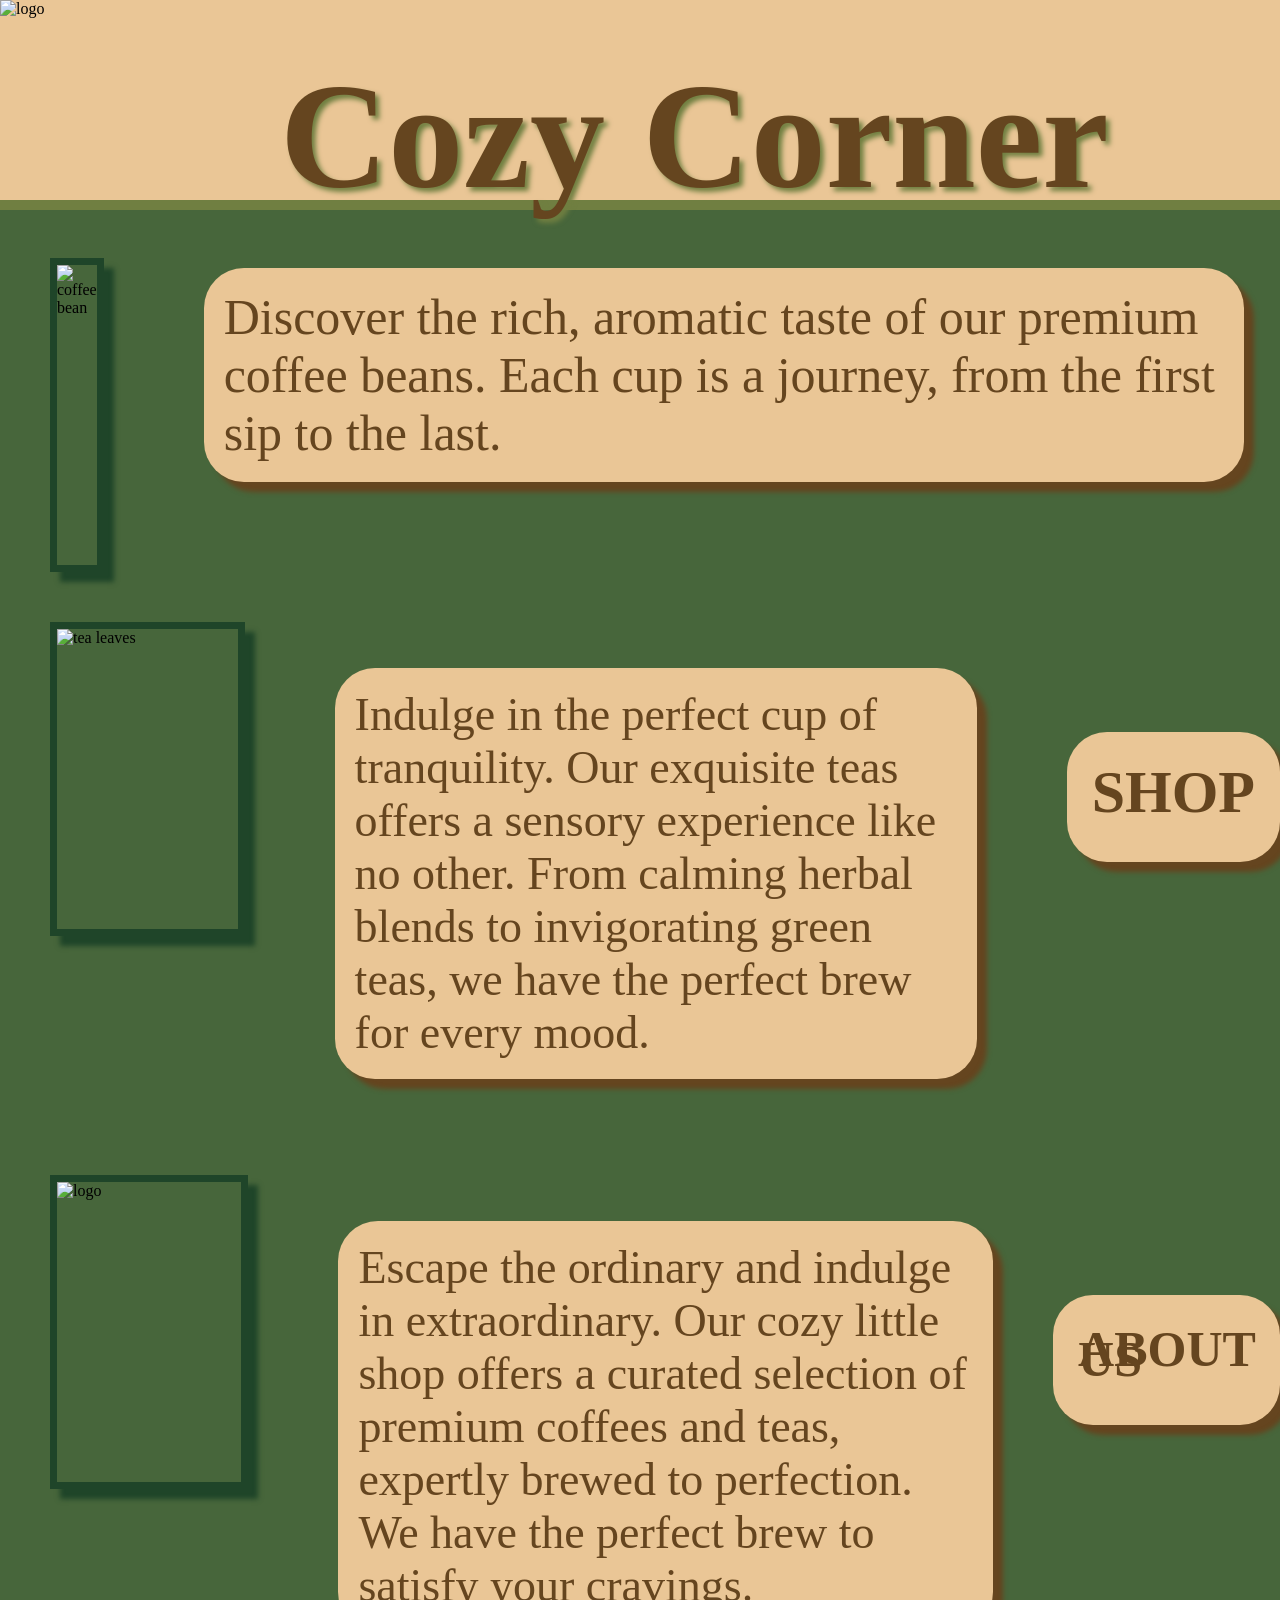
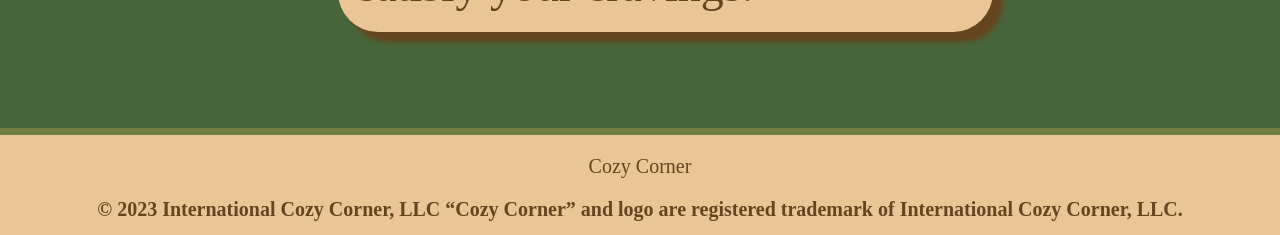
==== index.html @ a543bb37 "Rename coffeetea.html to index.html" ====
<!DOCTYPE html>
<html lang="en">
<head>
    <meta charset="UTF-8">
    <meta name="viewport" content="width=device-width, initial-scale=1.0">
    <link rel="stylesheet" href="coffeestyle.css">
    <title>Cozy Corner</title>
</head>
<body>
    <header>
        <div class="topnav">
            <img src="Images/Coffeetea-removebg-preview.png" alt="logo">
           <h1>Cozy Corner</h1>
        </div>
    </header>
    <br>
    <main>
        <div class="cshop">
            <img src="Images/Coffee Bean.jpg" alt="coffee bean">
            <div>
                <p>Discover the rich, aromatic taste of our premium coffee beans. Each cup is a journey, from the first sip to the last.</p>
            </div>
            <a href="shopc.html" target="_self"><h1>SHOP</h1></a>
        </div>
        <div class="tshop">
            <img src="Images/tealeaves.jpg" alt="tea leaves">
            <p>Indulge in the perfect cup of tranquility. Our exquisite teas offers a sensory experience like no other. From calming herbal blends to invigorating green teas, we have the perfect brew for every mood.</p>
            <a href="shopt.html" target="_self"><h1>SHOP</h1></a>
        </div>
        <div class="aboutus">
            <img src="Images/CC logo.avif" alt="logo">
            <p>Escape the ordinary and indulge in extraordinary. Our cozy little shop offers a curated selection of premium coffees and teas, expertly brewed to perfection. We have the perfect brew to satisfy your cravings.</p>
            <a href="aboutus.html" target="_self"><h1>ABOUT US</h1></a>
        </div>
    </main>
    <footer>
        <div class="footer">
            <p>Cozy Corner</p>
            <p><b>
                © 2023 International Cozy Corner, LLC “Cozy Corner” and logo are registered trademark of International Cozy Corner, LLC.
            </p></b>
        </div>
    </footer>
</body>
</html>
---- coffeestyle.css ----
body {
    background-color: rgb(71, 102, 59);
    margin: 0%;
}
.topnav {
    background-color: rgb(234, 198, 150);
    position: absolute;
    display: flex;
    flex-direction: row;
    height: 200px;
    border-bottom: 10px rgb(112, 127, 65) solid;
    animation-name: topnavani;
    animation-duration: 1.5s;
    animation-fill-mode: forwards;    
}
@keyframes topnavani {
    from {
        top:-200px
    }
    to {
        top:0px
    }
}
.topnav img {
    width: 250px;
    height: 200px;
}
.topnav h1 {
    color: rgb(101, 69, 31);
    text-shadow: 4px 4px 5px rgb(112, 127, 65);
    width: 1000px;
    margin-top: 50px;
    padding-bottom: 50px;
    padding-right: 623px;
    margin-left: 30px;
    font-size: 150px;
}
.cshop {
    display: flex;
    flex-direction: row;
    position: relative;
    margin-top: 200px;
    animation-name: cshopani;
    animation-duration: 2s;
    animation-timing-function: cubic-bezier(0.95,0.04,0.17,0.72);
    animation-fill-mode: forwards;
}
@keyframes cshopani {
    from {
        left: -500px;
        opacity: 0;
    }
    to {
        left: 0px;
        opacity: 1;
    }
}
.cshop img {
    width: 300px;
    height: 300px;
    margin-top: 40px;
    margin-right: 50px;
    margin-left: 50px;
    border: 7px solid rgb(31, 69, 41);
    box-shadow: 10px 10px 5px rgb(31, 69, 41);
    transition: transform .5s;
}
.cshop img:hover {
    transform: scale(1.1);
}
.cshop p {
    background-color: rgb(234, 198, 150);
    color: rgb(101, 69, 31);
    font-size: 50px;
    width: 1000px;
    padding: 20px;
    margin-right: 50px;
    margin-left: 50px;
    border: none;
    border-radius: 40px;
    box-shadow: 10px 10px 5px rgb(101, 69, 31);
}
.cshop a {
    background-color: rgb(234, 198, 150);
    color: rgb(101, 69, 31);
    text-decoration: none;
    font-size: 30px;
    line-height: 10px;
    height: 100px;
    padding: 15px 25px;
    margin-top: 120px;
    margin-left: 30px;
    border: none;
    border-radius: 40px;
    box-shadow: 10px 10px 5px rgb(101, 69, 31);
    transition: transform .2s;
}
.cshop a:hover {
    transform: scale(1.2);
    color: rgb(31, 69, 41);
    background-color: rgb(112, 127, 65);
}
.tshop {
    position: relative;
    display: flex;
    flex-direction: row;
    margin-top: 50px;
    animation-name: tshopani;
    animation-duration: 2.3s;
    animation-timing-function: cubic-bezier(0.95,0.04,0.17,0.72);
    animation-fill-mode: forwards;
}
@keyframes tshopani {
    from {
        left: -500px;
        opacity: 0;
    }
    to {
        left: 0px;
        opacity: 1;
    }
}
.tshop img {
    width: 300px;
    height: 300px;
    margin-left: 50px;
    border: 7px solid rgb(31, 69, 41);
    box-shadow: 10px 10px 5px rgb(31, 69, 41);
    transition: transform .5s;
}
.tshop img:hover {
    transform: scale(1.1);
}
.tshop p {
    background-color: rgb(234, 198, 150);
    color: rgb(101, 69, 31);
    font-size: 46px;
    width: 1000px;
    padding: 20px;
    margin-left: 90px;
    margin-right: 50px;
    border: none;
    border-radius: 40px;
    box-shadow: 10px 10px 5px rgb(101, 69, 31);

}
.tshop a {
    background-color: rgb(234, 198, 150);
    color: rgb(101, 69, 31);
    font-size: 30px;
    line-height: 10px;
    text-decoration: none;
    height: 100px;
    padding: 15px 25px;
    margin-top: 110px;
    margin-left: 40px;
    border: none;
    border-radius: 40px;
    box-shadow: 10px 10px 5px rgb(101, 69, 31);
    transition: transform .2s;
}
.tshop a:hover {
    transform: scale(1.2);
    color: rgb(31, 69, 41);
    background-color: rgb(112, 127, 65);
}
.aboutus {
    position: relative;
    display: flex;
    flex-direction: row;
    margin-top: 50px;
    animation-name: aboutusani;
    animation-duration: 2.6s;
    animation-timing-function: cubic-bezier(0.95,0.04,0.17,0.72);
    animation-fill-mode: forwards;
}
@keyframes aboutusani {
    from {
        left: -500px;
        opacity: 0;
    }
    to {
        left: 0px;
        opacity: 1;
    }
}
.aboutus img {
    width: 300px;
    height: 300px;
    margin-left: 50px;
    border: 7px solid rgb(31, 69, 41);
    box-shadow: 10px 10px 5px rgb(31, 69, 41);
    transition: transform .5s;
}
.aboutus img:hover {
    transform: scale(1.1);
}
.aboutus p {
    background-color: rgb(234, 198, 150);
    color: rgb(101, 69, 31);
    font-size: 46px;
    width: 1000px;
    padding: 20px;
    margin-left: 90px;
    margin-right: 50px;
    border: none;
    border-radius: 40px;
    box-shadow: 10px 10px 5px rgb(101, 69, 31);
}
.aboutus a {
    background-color: rgb(234, 198, 150);
    color: rgb(101, 69, 31);
    font-size: 25px;
    text-decoration: none;
    height: 100px;
    line-height: 10px;
    padding: 15px 25px;
    margin-top: 120px;
    margin-left: 10px;
    border: none;
    border-radius: 40px;
    box-shadow: 10px 10px 5px rgb(101, 69, 31);
    transition: transform .2s;
}
.aboutus a:hover {
    transform: scale(1.2);
    color: rgb(31, 69, 41);
    background-color: rgb(112, 127, 65);
}
.footer {
    background-color: rgb(234, 198, 150);
    border-top: 7px solid rgb(112, 127, 65);
    margin-top: 50px;
    height: 100px;
}
.footer p {
    color: rgb(101, 69, 31);
    font-size: 20px;
    text-align: center;
}
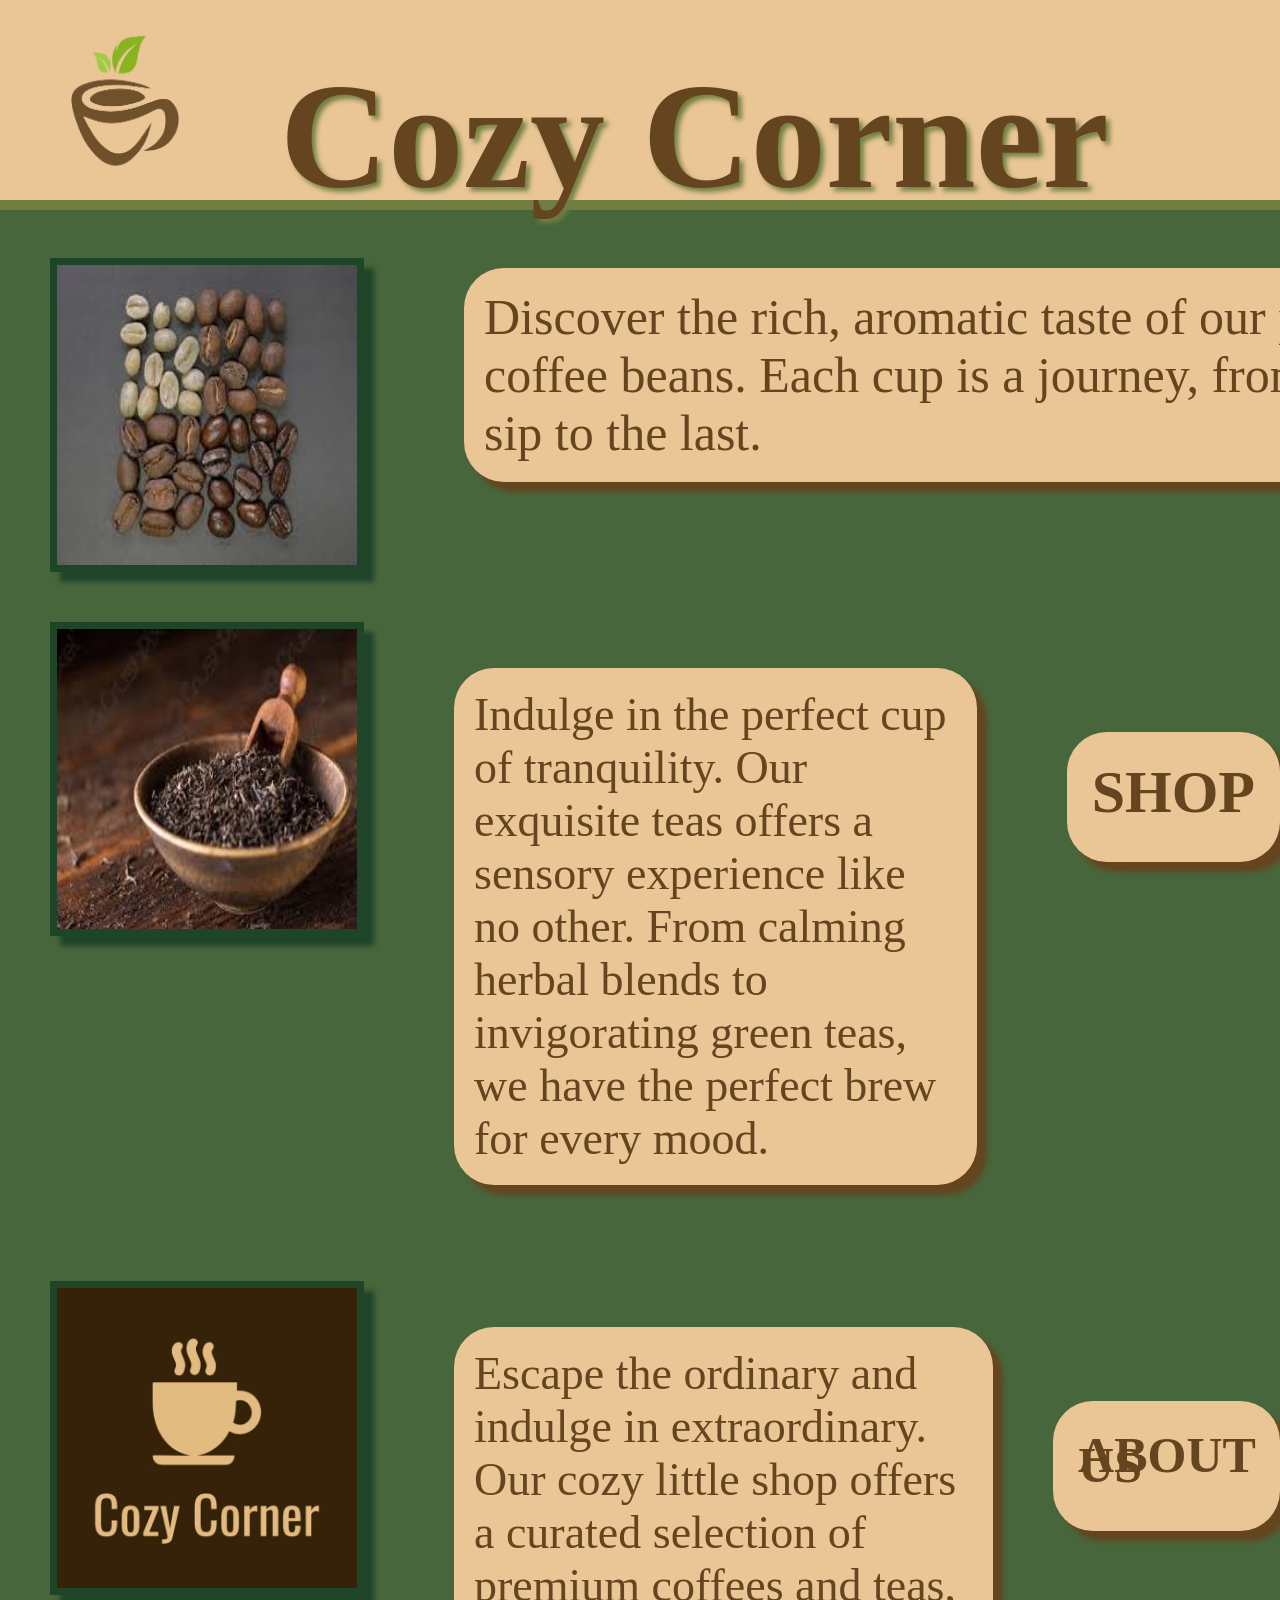
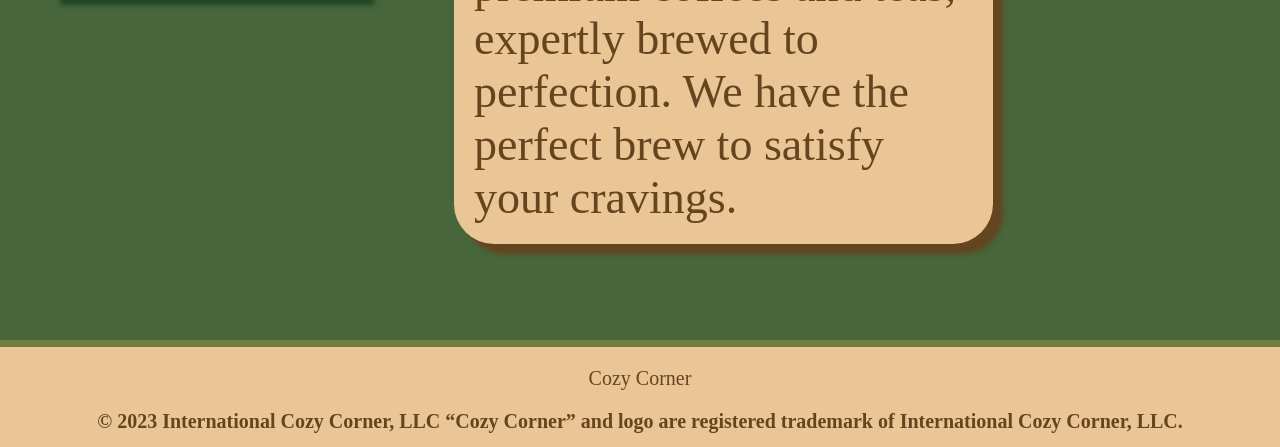
==== commit beaff8fa: "fix: renaming of files" ====
--- a/index.html
+++ b/index.html
@@ -9,26 +9,26 @@
 <body>
     <header>
         <div class="topnav">
-            <img src="Images/Coffeetea-removebg-preview.png" alt="logo">
+            <img src="Coffeetea-removebg-preview.png" alt="logo">
            <h1>Cozy Corner</h1>
         </div>
     </header>
     <br>
     <main>
         <div class="cshop">
-            <img src="Images/Coffee Bean.jpg" alt="coffee bean">
+            <img src="Coffee Bean.jpg" alt="coffee bean">
             <div>
                 <p>Discover the rich, aromatic taste of our premium coffee beans. Each cup is a journey, from the first sip to the last.</p>
             </div>
             <a href="shopc.html" target="_self"><h1>SHOP</h1></a>
         </div>
         <div class="tshop">
-            <img src="Images/tealeaves.jpg" alt="tea leaves">
+            <img src="tealeaves.jpg" alt="tea leaves">
             <p>Indulge in the perfect cup of tranquility. Our exquisite teas offers a sensory experience like no other. From calming herbal blends to invigorating green teas, we have the perfect brew for every mood.</p>
             <a href="shopt.html" target="_self"><h1>SHOP</h1></a>
         </div>
         <div class="aboutus">
-            <img src="Images/CC logo.avif" alt="logo">
+            <img src="CC logo.avif" alt="logo">
             <p>Escape the ordinary and indulge in extraordinary. Our cozy little shop offers a curated selection of premium coffees and teas, expertly brewed to perfection. We have the perfect brew to satisfy your cravings.</p>
             <a href="aboutus.html" target="_self"><h1>ABOUT US</h1></a>
         </div>
